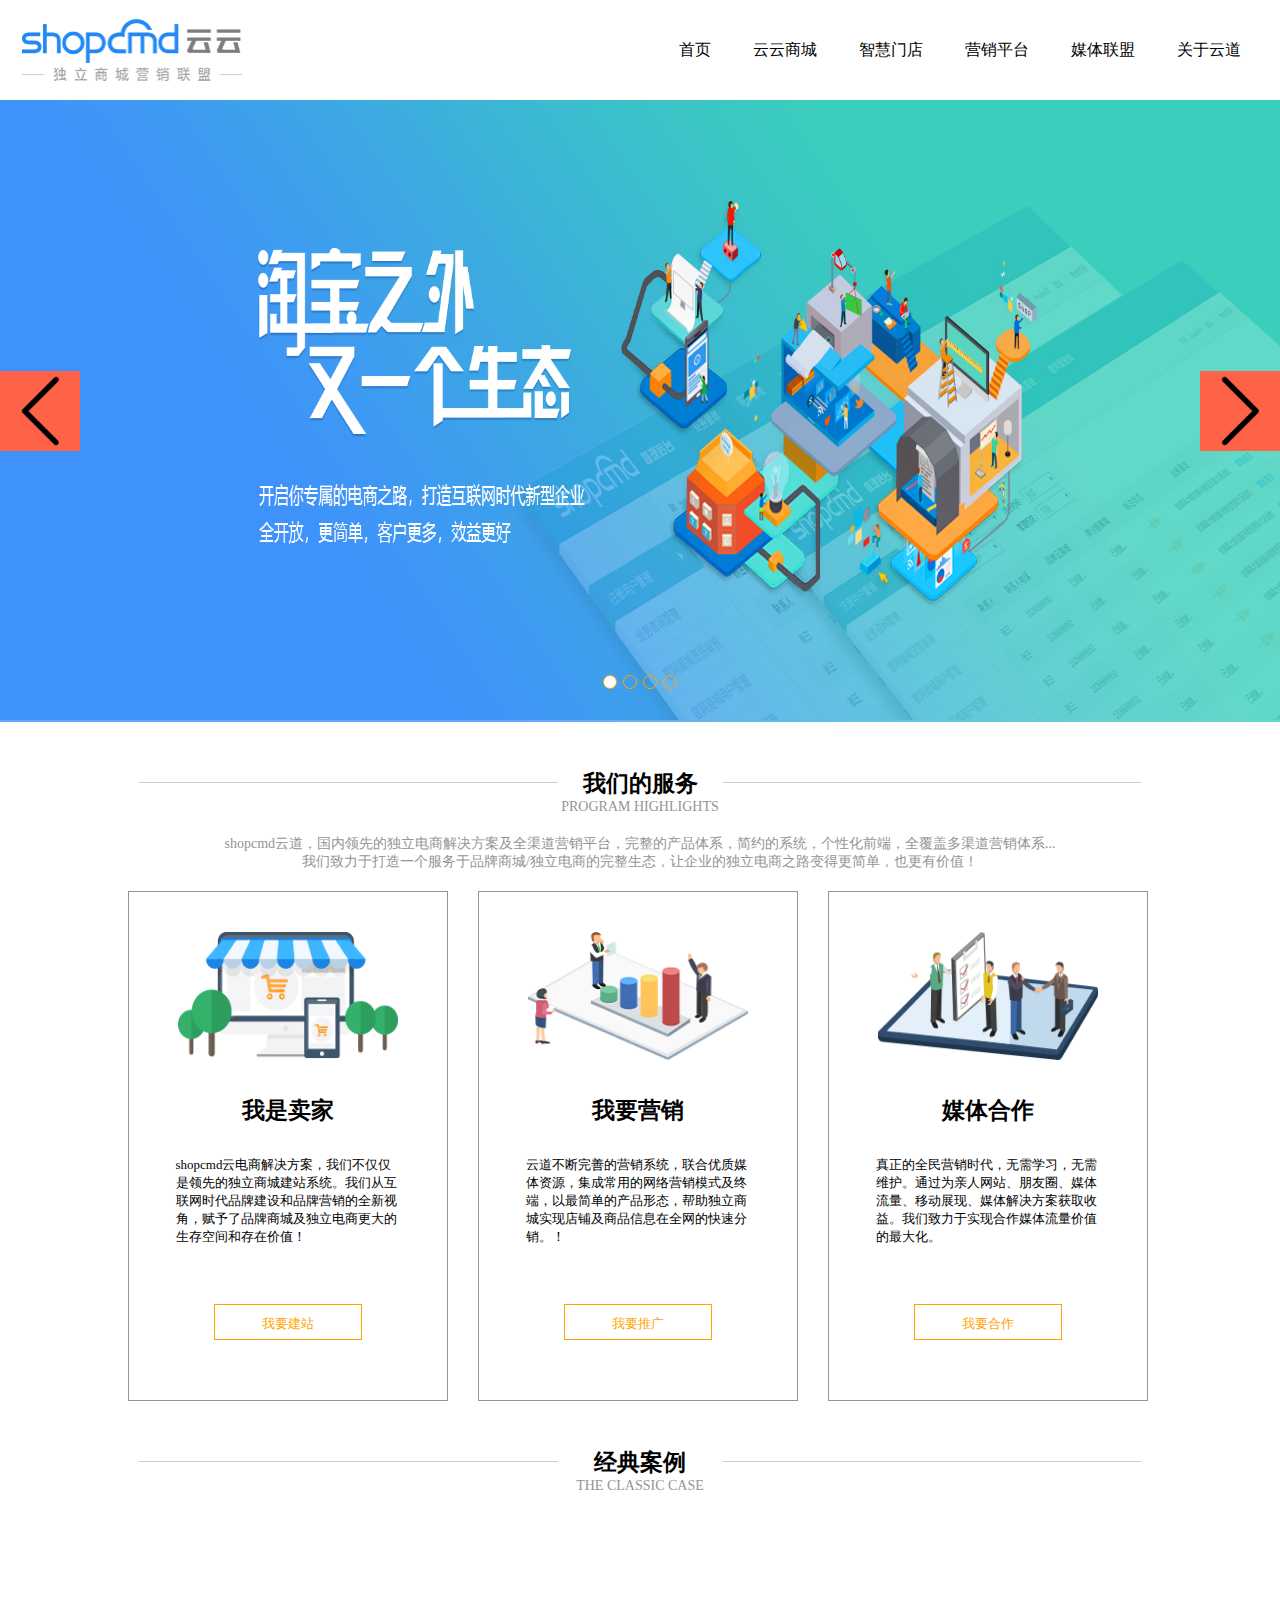
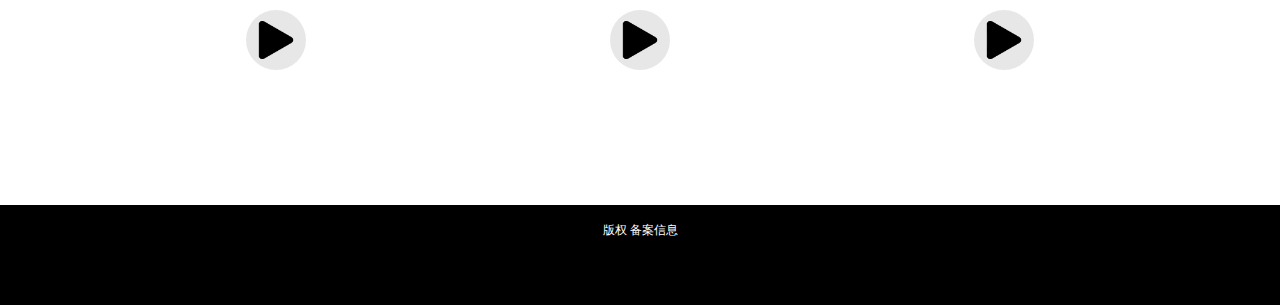
==== web/index.html @ e9b7799f "Add files via upload" ====
<!DOCTYPE html>
<html lang="en">
<head>
    <meta charset="UTF-8">
    <!-- 解决防盗链机制的请求问题！ -->
    <meta name="referrer" content="never">
    <meta http-equiv="X-UA-Compatible" content="IE=edge">
    <meta name="viewport" content="width=device-width, initial-scale=1.0">
    <title>Document</title>
    <link rel="stylesheet" href="css/main.css">
    <script src="js/jquery-3.6.0.min.js"></script>
    <script src="js/main.js"></script>
</head>
<body>
    <div class="wrap">
        <!--头部-->
        <div class="header">
            <!--导航区域-->
            <div class="header-nav">
                <img src="images/logo.png" alt="">
                <div class="nav-list">
                    <a href="#">首页</a>
                    <a href="#">云云商城</a>
                    <a href="#">智慧门店</a>
                    <a href="#">营销平台</a>
                    <a href="#">媒体联盟</a>
                    <a href="#">关于云道</a>
                </div>
            </div>
            <!--轮播图区域-->
            <div class="header-banner">
                <div class="banner-imgs">
                    <!-- 里面是img标签 -->
                </div>
                <div class="banner-btn">
                    <!-- 里面是span标签 -->
                </div>
                <div class="banner-btn1">
                    <img class="btn-left" src="images/left.png" alt="">
                    <img class="btn-right" src="images/right.png" alt="">
                </div>
            </div>
        </div>  
        <div class="content"> <!--主体部分-->
            <div class="content-server">
                <div class="server-title">
                    <div class="title-text">
                        <h3>我们的服务</h3>
                        <p>PROGRAM HIGHLIGHTS</p>
                    </div>
                </div>
                <div class="server-synopsis">
                    <p>shopcmd云道，国内领先的独立电商解决方案及全渠道营销平台，完整的产品体系，简约的系统，个性化前端，全覆盖多渠道营销体系...</p>
                    <p>我们致力于打造一个服务于品牌商城/独立电商的完整生态，让企业的独立电商之路变得更简单，也更有价值！</p>
                </div>
                <div class="server-item">
                    <!-- <ul>
                        <li>
                            <img src="images/icon1.png" alt="">
                            <h4>我是卖家</h4>
                            <p>shopcmd云电商解决方案，我们不仅仅是领先的独立商城建站系统。我们从互联网时代品牌建设和品牌营销的全新视角，赋予了品牌商城及独立电商更大的生存空间和存在价值！</p>
                            <button>我要建站</button>
                        </li>
                        <li>
                            <img src="images/icon2.png" alt="">
                            <h4>我要营销</h4>
                            <p>云道不断完善的营销系统，联合优质媒体资源，集成常用的网络营销模式及终端，以最简单的产品形态，帮助独立商城实现店铺及商品信息在全网的快速分销。</p>
                            <button>我要推广</button>
                        </li>
                        <li>
                            <img src="images/icon3.png" alt="">
                            <h4>媒体合作</h4>
                            <p>真正的全民营销时代，无需学习，无需维护。通过为亲人网站、朋友圈、媒体流量、移动展现、媒体解决方案获取收益。我们致力于实现合作媒体流量价值的最大化。</p>
                            <button>我要合作</button>
                        </li>
                    </ul> -->
                    <ul></ul>
                </div>
            </div>
            <div class="content-record">
                <div class="server-title">
                    <div class="title-text">
                        <h3>经典案例</h3>
                        <p>THE CLASSIC CASE</p>
                    </div>
                </div>  
                <div class="record-videos">
                    <ul>
                        <!-- <li><video src="https://vd3.bdstatic.com/mda-mfn3k84fdpmg3anx/sc/cae_h264_clips/1624416375889562230/mda-mfn3k84fdpmg3anx.mp4?auth_key=1631619733-0-0-05fd982eeb8f21601aa26f18b8a14c6d&amp;bcevod_channel=searchbox_feed&amp;pd=1&amp;pt=3&amp;abtest=" controls></video></li>
                        <li><video src="https://vd4.bdstatic.com/mda-mgn265jbn5q57rhs/sc/cae_h264_clips/1627005085856402987/mda-mgn265jbn5q57rhs.mp4?auth_key=1631623274-0-0-15265df166dde6eb56f1e9d1b6e91636&amp;bcevod_channel=searchbox_feed&amp;pd=1&amp;pt=3&amp;abtest="  controls></video></li>
                        <li><video src="https://vd3.bdstatic.com/mda-jk1veda433avksd2/sc/mda-jk1veda433avksd2.mp4?v_from_s=hkapp-haokan-suzhou&amp;auth_key=1631803258-0-0-e50abe706f72155c6168e0d2d8901a25&amp;bcevod_channel=searchbox_feed&amp;pd=1&amp;pt=3&amp;abtest="  controls></video></li> -->
                    </ul>
                </div>
            </div>
        </div> 
        <div class="foot">
            <p>版权 备案信息</p>
        </div>  <!--底部区域-->
    </div>
</body>
</html>
---- web/css/main.css ----
body,p,h3{
    margin:0;
}
ul{
    padding: 0;
    margin: 0;
    list-style: none;
}
a{
    color: black;
    text-decoration: none; /*去掉a标签的下滑线*/
}
.wrap .header{
    width: 100%;
}
.header .header-nav{
    width: 1240px;
    height: 100px;
    margin: 0 auto;
    line-height: 100px;
}
.header-nav img{
    width: 222px;
}
.header-nav .nav-list{
    float: right; /*使a列表浮动于图片右边*/
    text-align: right; /*字体向右对齐*/
}
.nav-list a{
    margin: 0 19px;/*两个a标签之间相距38px*/
}
.nav-list a:hover{ 
    /*悬停a标签使其变色*/
    color: rgb(59, 125, 248);
}
.header .header-banner{
    position:relative;
    width: 100%;
    height: 622px;
}
.header-banner .banner-imgs{  
    width: 100%;
    height:100%;
}
.banner-imgs img{
    position:absolute;
    display: none;
    width: 100%;
    height:100%;
}
/* 选中后，再显示图片 */
.banner-imgs .select{
    display: block;
}
.banner-btn{
    position: absolute;
    width: 100%;
    text-align:center;
    bottom: 30px;
}
.banner-btn span{
    display: inline-block;/*span是行内，不支持宽高度，要改成行内块显示样式*/
    width: 12px;
    height: 12px;
    margin: 3px;
    background-color:transparent;
    border: 1px solid orange;
    font-size: 0;/*隐藏span标签内容*/
    border-radius: 50%;
}
.banner-btn .select{
    background-color: white;
}
.banner-btn1 img{
    position: absolute;
    top: 0;
    bottom: 0;
    margin: auto;
    width: 80px;
    background-color: tomato;
}
.banner-btn1 .btn-left{
    left: 0;
}
.banner-btn1 .btn-right{
    right: 0;
}
.content{
    width: 100%;
}
.content .content-server{
    width: 100%;
    margin-top: 60px;
}
.server-title{
    width: 1002px;
    border-top: 1px solid #ccc;
    margin: 0 auto;
}
.server-title .title-text{
    width: 165px;
    margin: 0 auto;
    text-align: center;
    margin-top: -15px;
    background-color: white;
}
.title-text h3{
    font-size: 23px;
}
.title-text p{
    font-size: 14px;
    color: rgb(148, 148, 148);
}
.content-server .server-synopsis{
    margin-top: 20px;
    text-align: center;
    color: rgba(148, 148, 148);
    font-size: 14px;
}
.content-server .server-item{
    width: 1054px;
    margin: 0 auto;
    margin-top: 20px;
}
.server-item ul{
    width: 100%;
    overflow: hidden;
}
.server-item ul>li{
    position: relative;
    width: 318px;
    height: 508px;
    /* background-color: red; */
    float: left;
    margin: 0 15px;
    border: 1px solid rgba(148,148,148);
    text-align: center;
}
.server-item ul>li>img{
    width: 220px;  
    height: 128px;
    margin-top: 40px;
}
.server-item ul>li>h4{
    font-size: 23px;
}
.server-item ul>li>p{
    width: 225px;
    margin: 0 auto;
    font-size: 13px;
    text-align: left;
}
.server-item ul>li>button{
    position: absolute;
    left: 0;
    right: 0;
    margin: 0 auto;
    bottom: 60px;
    width: 148px;
    height: 36px;
    border: 1px solid orange;
    color: orange;
    line-height: 36px;
    background-color: transparent;
}
.server-item ul>li>button:hover{
    background-color: orange;
    color: white;
}
.content .content-record{
    margin-top: 60px;
}
.content-record .record-videos{
    width: 1092px;
    margin: 0 auto;
    margin-top: 20px;
}
.record-videos ul{
    width: 100%;
    overflow: hidden;
}
.record-videos ul>li{
    position: relative;
    width: 324px;
    height: 211px;
    float: left;
    margin: 20px;
    /* background-color: aquamarine; */
}
.record-videos ul>li>video{
    width: 100%;
    height: 100%;
    object-fit: cover;/*帮你填充剩余空间*/
}
.record-videos ul>li>img{
    position:absolute;
    width: 60px;
    top: 0;
    bottom: 0;
    left: 0;
    right: 0;
    margin: auto;
    background-color: rgba(204, 204, 204, 0.473);
    border-radius: 50%;
    z-index: 1;
}
.foot{
    width: 100%;
    height: 100px;
    background-color: black;
    color: white;
    font-size: 12px;
    text-align: center;
    margin-top: 40px;
}
.foot p{
    line-height: 50px;
}
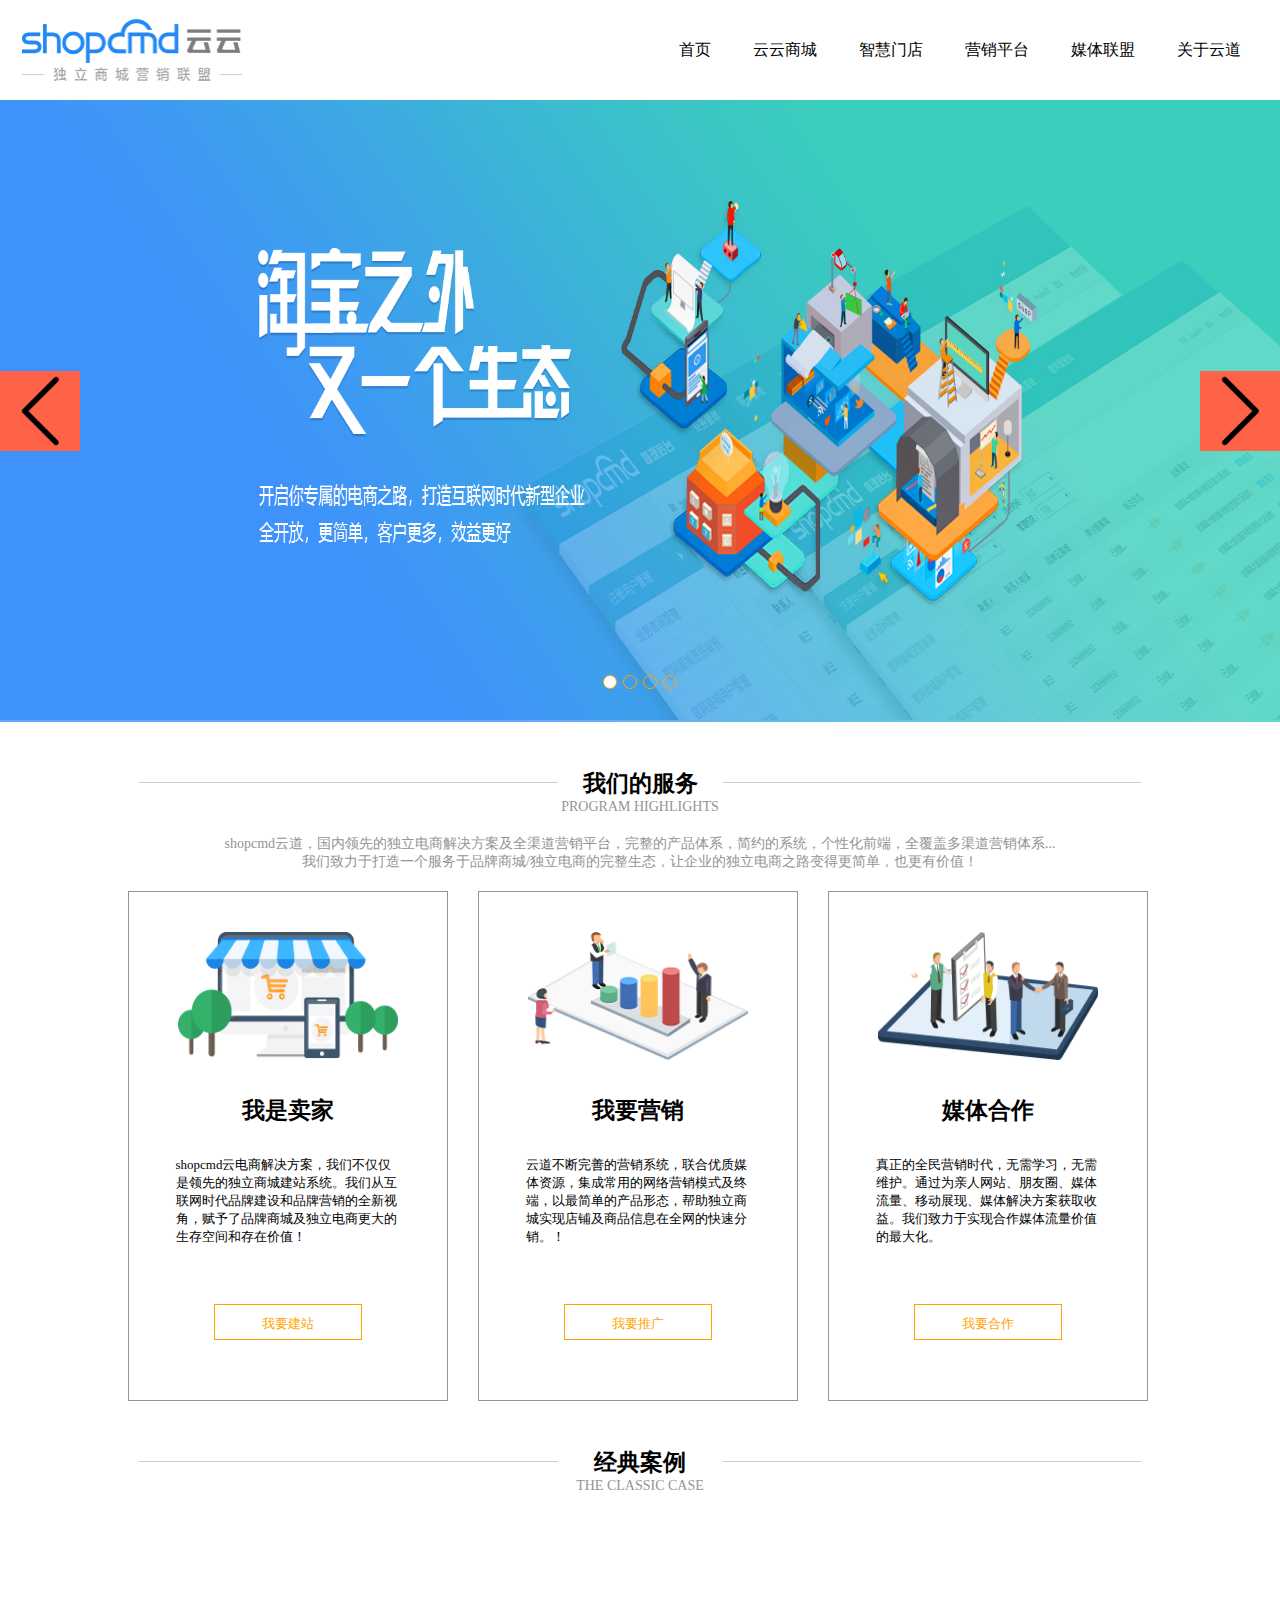
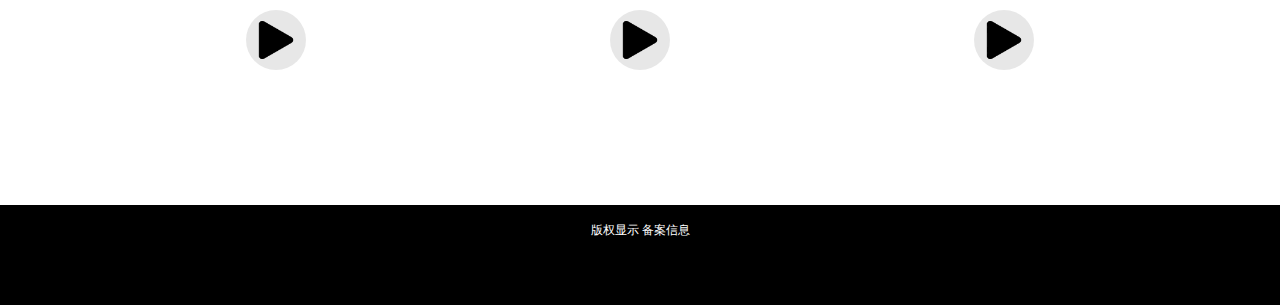
==== commit b08b0384: "Update index.html" ====
--- a/web/index.html
+++ b/web/index.html
@@ -94,8 +94,8 @@
             </div>
         </div> 
         <div class="foot">
-            <p>版权 备案信息</p>
+            <p>版权显示 备案信息</p>
         </div>  <!--底部区域-->
     </div>
 </body>
-</html>+</html>
